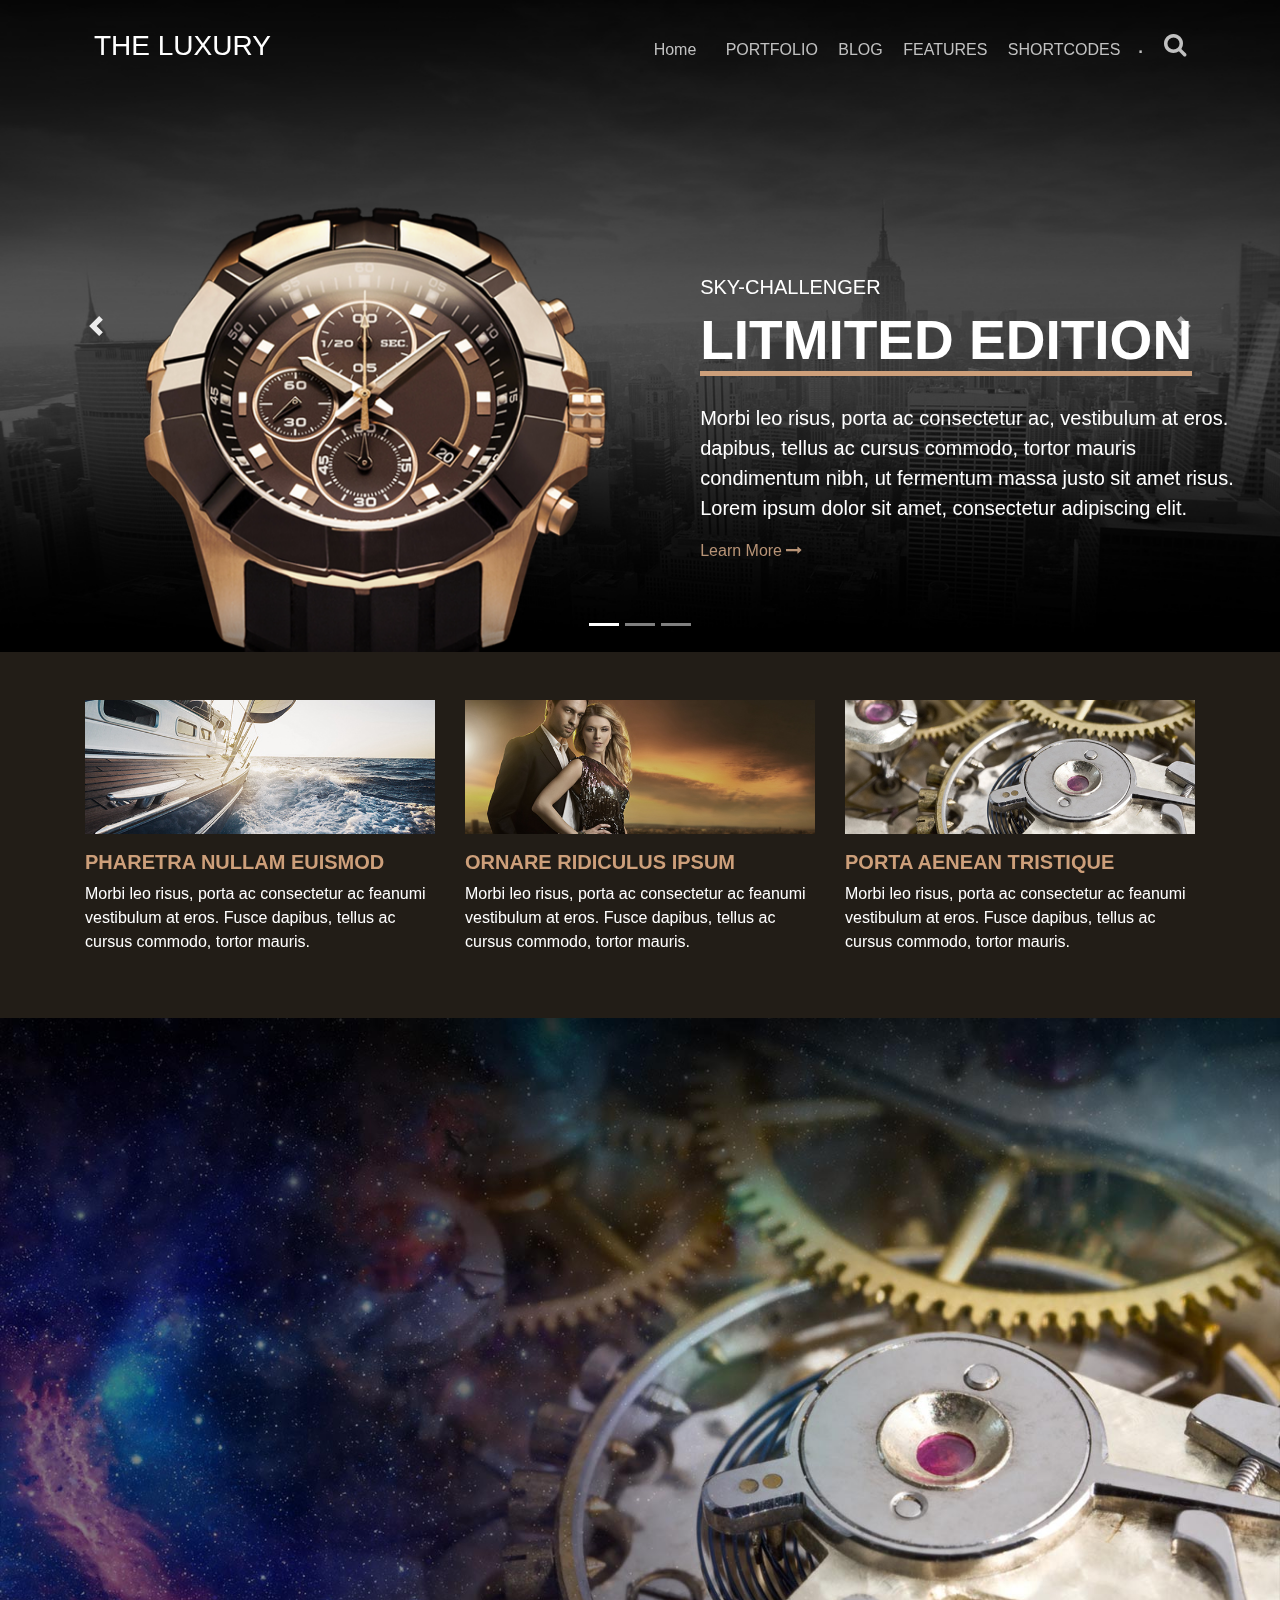
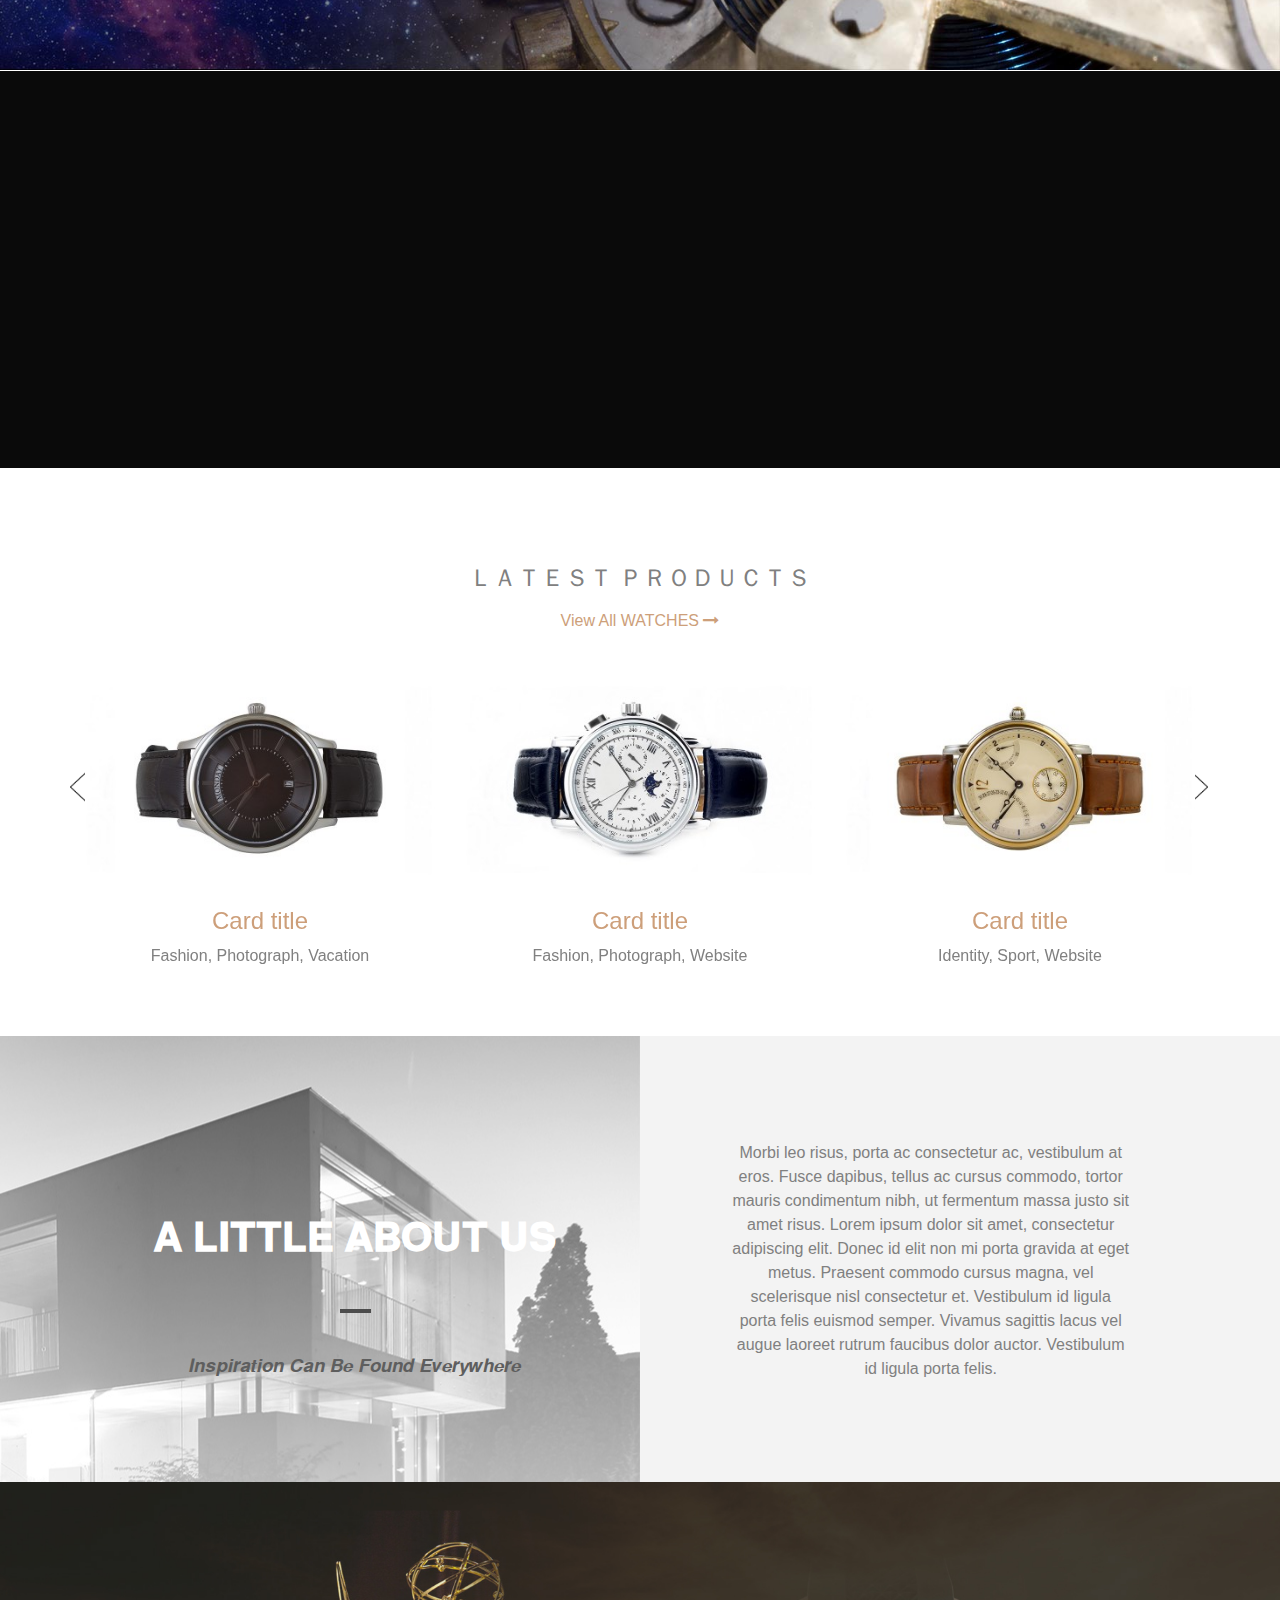
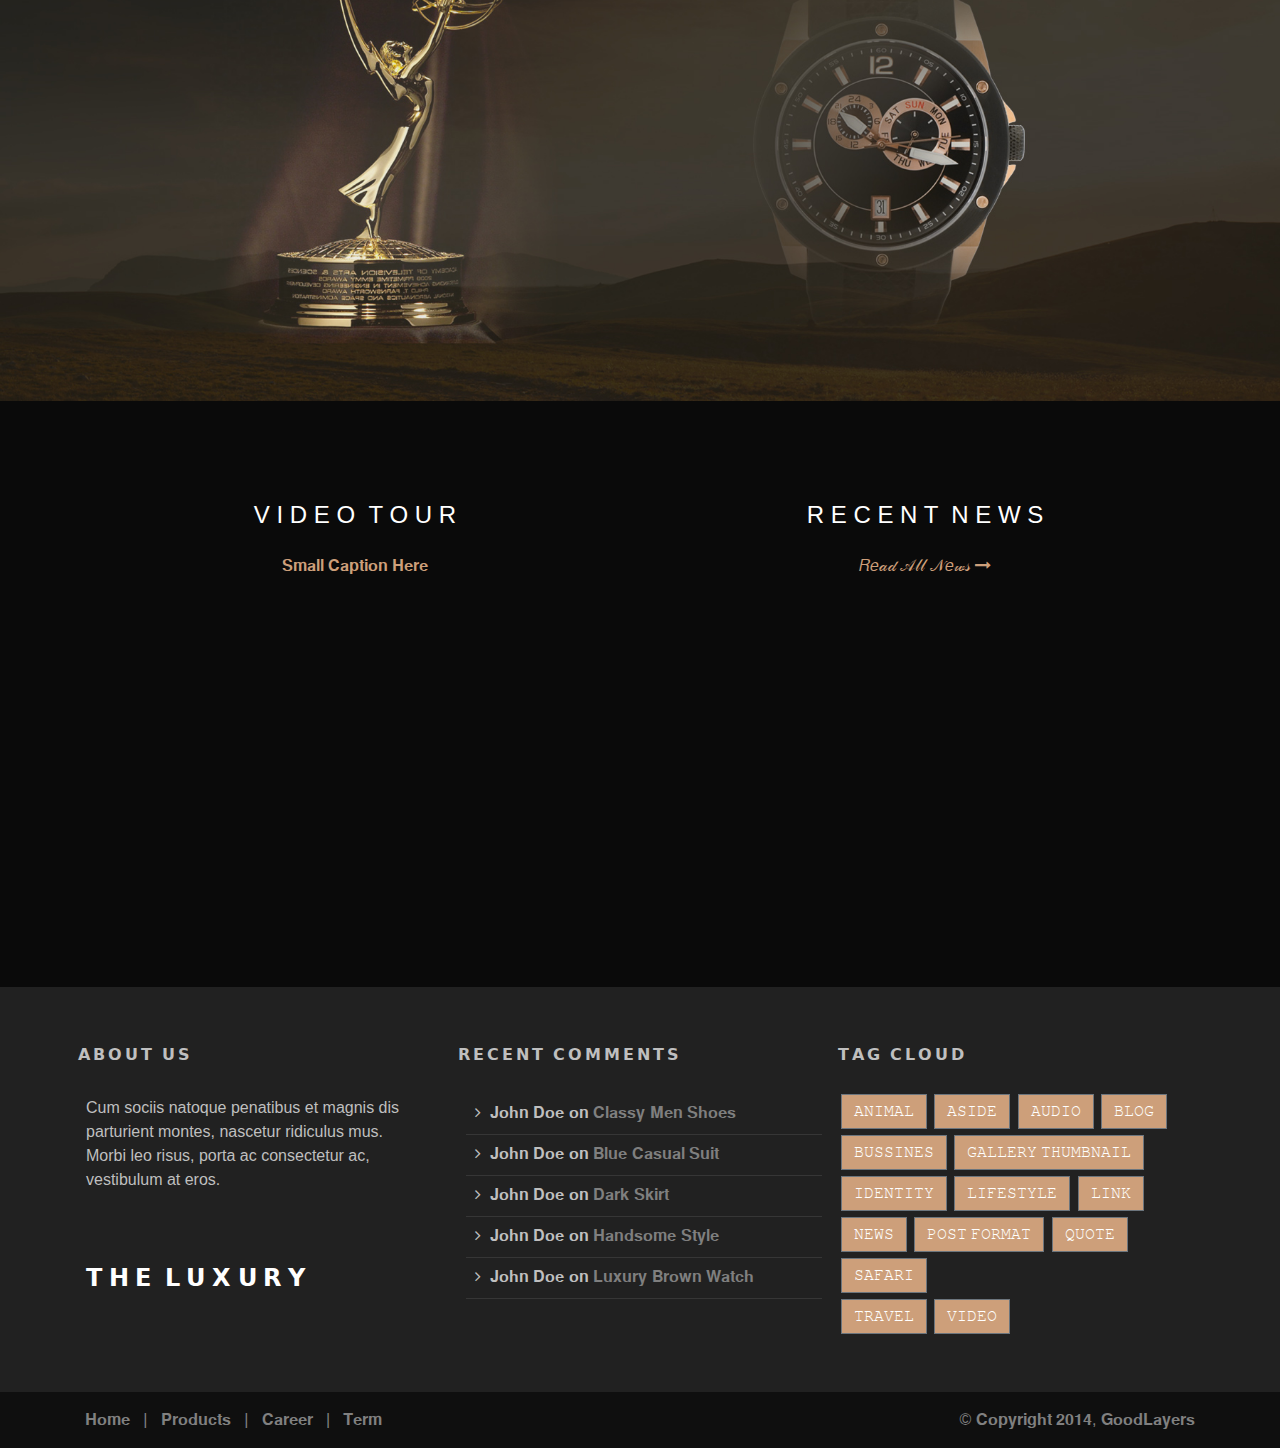
==== index.html @ 45bc6e41 "hello" ====
<!doctype html>
<html lang="en">

<head>
  <!-- Required meta tags -->
  <meta charset="utf-8">
  <meta name="viewport" content="width=device-width, initial-scale=1, shrink-to-fit=no">

  <!-- Bootstrap CSS -->
  <link rel="stylesheet" href="https://maxcdn.bootstrapcdn.com/bootstrap/4.0.0/css/bootstrap.min.css"
    integrity="sha384-Gn5384xqQ1aoWXA+058RXPxPg6fy4IWvTNh0E263XmFcJlSAwiGgFAW/dAiS6JXm" crossorigin="anonymous">
  <link rel="stylesheet" href="css/style.css">
  <title>Hello, world!</title>
  <link href="https://unpkg.com/aos@2.3.1/dist/aos.css" rel="stylesheet">

  <link rel="stylesheet" href="https://cdnjs.cloudflare.com/ajax/libs/font-awesome/4.7.0/css/font-awesome.min.css">
  <style>
    a:hover {
      text-decoration: none;
      color: #cd9f7a;
    }
  </style>
</head>

<body>
  <div class="bs-example container-fluid d-flex menu">
    <nav class="navbar navbar-expand-md navbar-light container fixed-top p-4">
      <a href="#" class="navbar-brand text-white">
        <h3>THE LUXURY</h3>
      </a>
      <button type="button" class="navbar-toggler" data-toggle="collapse" data-target="#navbarCollapse">
        <span class="navbar-toggler-icon"></span>
      </button>

      <div class="collapse navbar-collapse text-right" id="navbarCollapse">
        <div class="navbar-nav ml-auto">
          <a href="#" class="nav-item nav-link active">Home</a>&nbsp
          <a href="#" class="nav-item nav-link active">&nbsp
            PORTFOLIO</a>&nbsp
          <a href="#" class="nav-item nav-link active">BLOG</a>&nbsp
          <a href="#" class="nav-item nav-link active">FEATURES</a>&nbsp
          <a href="" class="nav-item nav-link active">
            SHORTCODES</a>&nbsp

        </div>&nbsp

        <div class="navbar-nav">
          <div class="dropdown serch">
            <h4 data-toggle="dropdown" style="color: #c1c1c1;">
              . &nbsp <i class="fa fa-search" aria-hidden="true"></i>

            </h4>
            <div class="dropdown-menu dropdown-menu-right mt-3" style="border: none;">
              <input type="text" class="dropdown-item" placeholder="TEXT KEYWORDS"
                style="background-color: black;color: white;">

            </div>


          </div>
    </nav>
  </div>

  <div id="demo" class="carousel slide" data-ride="carousel">

    <!-- Indicators -->
    <ul class="carousel-indicators">
      <li data-target="#demo" data-slide-to="0" class="active"></li>
      <li data-target="#demo" data-slide-to="1"></li>
      <li data-target="#demo" data-slide-to="2"></li>
    </ul>

    <!-- The slideshow -->
    <div class="carousel-inner">
      
      <div class="carousel-item active" style="height: 160%;">
        <img src="img/bg-1.jpg" alt="Chicago" width="1100" height="500">
        <div class="container sport">
          <div class="row">
            <div class="col-6">
              <img src="img/item-1-1.png" data-aos="zoom-in" alt="" style="width: 90%;height: 100%;">

            </div>
            <div class="col-6 text-white design">
              <h5 data-aos="fade-zoom-in"
              data-aos-easing="ease-in-back"
              data-aos-delay="500"
              data-aos-offset="0">SKY-CHALLENGER</h5>
              <h1 data-aos="fade-zoom-in"
              data-aos-easing="ease-in-back"
              data-aos-delay="1200"
              data-aos-offset="0" style="border-bottom: 5px solid#cd9f7a;display: inline;">LITMITED EDITION</h1>
              <p data-aos="fade-zoom-in"
              data-aos-easing="ease-in-back"
              data-aos-delay="2100"
              data-aos-offset="0" class=" text-white"><br>
                Morbi leo risus, porta ac consectetur ac, vestibulum at eros. dapibus, tellus ac cursus commodo, tortor
                mauris condimentum nibh, ut fermentum massa justo sit amet risus. Lorem ipsum dolor sit amet,
                consectetur
                adipiscing elit.</p>
              <a data-aos="fade-zoom-in"
              data-aos-easing="ease-in-back"
              data-aos-delay="3000"
              data-aos-offset="0" href="">Learn More <i class="fa fa-long-arrow-right" aria-hidden="true"></i></a>


            </div>

          </div>

        </div>
      </div><div class="carousel-item">
        <img src="img/bg-2.jpg" alt="Los Angeles" width="1100" height="800">
        <div class="container-fluid sport">
          <div class="row" style="display: flex;">
            <div class="col-6 text-right design">
              <h1 class="text-white " style="border-bottom: 5px solid #cd9f7a;display: inline;" ata-aos="fade-left"
              data-aos-anchor="#example-anchor"
              data-aos-offset="500"
              data-aos-duration="500">SPORT SERIES</h1>
              <p class=" text-white" ata-aos="fade-left"
              data-aos-anchor="#example-anchor"
              data-aos-offset="500"
              data-aos-duration="500"><br>
                Morbi leo risus, porta ac consectetur ac, vestibulum at eros. dapibus, tellus ac cursus commodo, tortor
                mauris condimentum nibh, ut fermentum massa justo sit amet risus. Lorem ipsum dolor sit amet,
                consectetur
                adipiscing elit.</p>
              <a href="" ata-aos="fade-left"
              data-aos-anchor="#example-anchor"
              data-aos-offset="500"
              data-aos-duration="500">Learn More <i class="fa fa-long-arrow-right" aria-hidden="true"></i></a>


            </div>
            <div class="col-6 text-center">
              <img src="img/item-2-2.png" data-aos="fade-left"
              data-aos-offset="300"
               alt="" style="width: 50%;height: 100%;">
            </div>

          </div>
        </div>
      </div>
      <div class="carousel-item">
        <img src="img/bg-3.jpg" alt="New York" width="1100" height="500">
        <div class="sport text-center design" style="width: 50%;">
          <h5 class="text-white" style="border-bottom: 3px solid;display: inline;">OUR SIGNATURE</h5>
          <h1 class="text-white">LX MOVEMENT</h1>
          <p class=" text-white pl-5 pr-5"data-aos="zoom-in" data-aos-delay="6000" style="font-size: 1.7vw;">
            Morbi leo risus, porta ac consectetur ac, vestibulum at eros. dapibus, tellus ac cursus commodo, tortor
            mauris condimentum nibh, ut fermentum massa justo sit amet risus. Lorem ipsum dolor sit amet, consectetur
            adipiscing elit.</p>
          <a href="">Learn More <i class="fa fa-long-arrow-right" aria-hidden="true"></i>
          </a>

        </div>
      </div>
    </div>
    <!-- Left and right controls -->
    <a class="carousel-control-prev" href="#demo" data-slide="prev">
      <span class="carousel-control-prev-icon"></span>
    </a>
    <a class="carousel-control-next" href="#demo" data-slide="next">
      <span class="carousel-control-next-icon"></span>
    </a>
  </div>



  <div class="p-5 bg">
    <div class="container news text-white"data-aos="fade-up"
    data-aos-duration="1000">
      <div class="row">
        <div class="col-lg-4">
          <img src="img/column-service1.jpg" alt="">
          <div class="pt-3">
            <h5>PHARETRA NULLAM EUISMOD</h5>
            <p>Morbi leo risus, porta ac consectetur ac feanumi vestibulum at eros. Fusce dapibus, tellus ac cursus
              commodo, tortor mauris.

            </p>

          </div>


        </div>
        <div class="col-lg-4">
          <img src="img/column-service2.jpg" alt="">
          <div class="pt-3">
            <h5>ORNARE RIDICULUS IPSUM
            </h5>
            <p>Morbi leo risus, porta ac consectetur ac feanumi vestibulum at eros. Fusce dapibus, tellus ac cursus
              commodo, tortor mauris.

            </p>

          </div>


        </div>
        <div class="col-lg-4">
          <img src="img/column-service3.jpg" alt="">
          <div class="pt-3">
            <h5>PORTA AENEAN TRISTIQUE
            </h5>
            <p>Morbi leo risus, porta ac consectetur ac feanumi vestibulum at eros. Fusce dapibus, tellus ac cursus
              commodo, tortor mauris.

            </p>

          </div>

        </div>

      </div>

    </div>

  </div>

  <video width="100%" playsinline autoplay muted loop poster="img/bg-3.jpg" height="100%" style="margin-bottom: -6px;">
    <source src="img/time.webm">
  </video>

  <div class="row-4">
    <div class="container"data-aos="fade-up"
    data-aos-anchor-placement="top-bottom" data-aos-delay="500" data-aos-duration="800">
      <div class="row">
        <div class="col-md-6 text-right">
          <h5 class="brown">All Our Watches
          </h5>
          <h4 class="text-white">WE USE THE LATEST TECHNOLOGY
          </h4>
          <p class="text-white">Morbi leo risus, porta ac consectetur ac, vestibulum at eros. Fusce dapibus tellus ac
            cursus commodo, tortor mauris condimentum nibh, ut fermentum massa justo sit amet risus. Lorem ipsum dolor
            sit amet, consectetur. Praesent commodo cursus magna, vel scelerisque nisl consectetur.

          </p>
          <a href="" class="brown">Discover More <i class="fa fa-long-arrow-right" aria-hidden="true"></i>
          </a>

        </div>
        <div class="col-6">
          <img src="img/featured-image.jpg" alt="" width="100%">

        </div>

      </div>

    </div>

  </div>
  <div class="p-5 text-center">
    <h4 class="text-center mb-3 txgray pt-5">ＬＡＴＥＳＴ ＰＲＯＤＵＣＴＳ</h4>
    <a href="" class="brown">View All WATCHES <i class="fa fa-long-arrow-right" aria-hidden="true"></i></a>

  </div>



  <div class="container my-4">


    <!--Carousel Wrapper-->
    <div id="multi-item-example" class="carousel slide carousel-multi-item" data-ride="carousel"
      style="margin-top: -80px;">

      <!--Controls-->
      <div class="controls-top">
        <a class="btn-floating" href="#multi-item-example" data-slide="prev"
          style="position: relative;top:140px;right:15px;"><img src="img/arrow.png" alt="" width="24px"
            height="44px"></a>
        <a class="text-right" href="#multi-item-example" data-slide="next"
          style="position: absolute;left:99% ;top: 140px;overflow: hidden;"><img
            src="img/toppng.com-arrow-right-thin-slider-arrows-png-transparent-504x980 - Copy.png" alt="" height="44px"
            width="24px"></a>
      </div>
      <!--/.Controls-->

      <!--Indicators-->
      <ol class="carousel-indicators">
        <li data-target="#multi-item-example" data-slide-to="0" class="active"></li>
        <li data-target="#multi-item-example" data-slide-to="1"></li>
        <li data-target="#multi-item-example" data-slide-to="2"></li>
      </ol>
      <!--/.Indicators-->

      <!--Slides-->
      <div class="carousel-inner" role="listbox">

        <!--First slide-->
        <div class="carousel-item active text-center">

          <div class="row">
            <div class="col-md-4 productslider">
              <div class=" mb-2">
                <img class="card-img-top" src="img/products/photodune-1049567-mans-watch-m-400x250.jpg"
                  alt="Card image cap">
                <div class="card-body">
                  <h4 class="brown">Card title</h4>
                  <p class="txgray">Fashion, Photograph, Vacation</p>

                </div>
              </div>
            </div>

            <div class="col-md-4 clearfix d-none d-md-block productslider">
              <div class=" mb-2">
                <img class="card-img-top"
                  src="img/products/photodune-8335947-chronograph-watch-on-isolated-white-background-m-400x250.jpg"
                  alt="Card image cap">
                <div class="card-body">
                  <h4 class="brown brown">Card title</h4>
                  <p class="txgray">Fashion, Photograph, Website</p>

                </div>
              </div>
            </div>

            <div class="col-md-4 clearfix d-none d-md-block productslider">
              <div class=" mb-2">
                <img class="card-img-top" src="img/products/photodune-1059393-mans-watch-m-400x250.jpg"
                  alt="Card image cap">
                <div class="card-body">
                  <h4 class="brown brown">Card title</h4>
                  <p class="txgray">Identity, Sport, Website</p>

                </div>
              </div>
            </div>
          </div>

        </div>
        <!--/.First slide-->

        <!--Second slide-->
        <div class="carousel-item text-center">

          <div class="row">
            <div class="col-md-4 productslider">
              <div class=" mb-2">
                <img class="card-img-top" src="img/products/photodune-1659452-four-watches-m-1-400x250.jpg"
                  alt="Card image cap">
                <div class="card-body">
                  <h4 class="brown">Card title</h4>
                  <p class="txgray">Leather, Sport, Website</p>

                </div>
              </div>
            </div>

            <div class="col-md-4 clearfix d-none d-md-block productslider">
              <div class=" mb-2">
                <img class="card-img-top" src="img/products/photodune-1659452-four-watches-m-2-400x250.jpg"
                  alt="Card image cap">
                <div class="card-body">
                  <h4 class="brown">Card title</h4>
                  <p class="txgray">Identity, Leather</p>

                </div>
              </div>
            </div>

            <div class="col-md-4 clearfix d-none d-md-block productslider">
              <div class=" mb-2">
                <img class="card-img-top" src="img/products/photodune-1659452-four-watches-m-3.jpg"
                  alt="Card image cap">
                <div class="card-body">
                  <h4 class="brown">Card title</h4>
                  <p class="txgray">Branding, Classic, Identity</p>

                </div>
              </div>
            </div>
          </div>

        </div>
        <!--/.Second slide-->

        <!--Third slide-->
        <div class="carousel-item text-center">

          <div class="row">
            <div class="col-md-4 productslider">
              <div class=" mb-2">
                <img class="card-img-top" src="img/products/photodune-1659452-four-watches-m-4.jpg"
                  alt="Card image cap">
                <div class="card-body">
                  <h4 class="brown">Card title</h4>
                  <p class="txgray">Identity, Leather, Website</p>

                </div>
              </div>
            </div>

            <div class="col-md-4 clearfix d-none d-md-block productslider">
              <div class=" mb-2">
                <img class="card-img-top pb-3" src="img/products/images (2).jpg" alt="Card image cap">
                <div class="card-body">
                  <h4 class="brown">Card title</h4>
                  <p class="txgray">Branding, Royal, Identity</p>

                </div>
              </div>
            </div>

            <div class="col-md-4 clearfix d-none d-md-block productslider">
              <div class="mb-2">
                <img class="card-img-top img-center" src="img/products/Webp.net-resizeimage.jpg" alt="Card image cap">
                <div class="card-body">
                  <h4 class="brown">Card title</h4>
                  <p class="txgray">Antique, Vintage, Platinum </p>

                </div>
              </div>
            </div>
          </div>

        </div>
        <!--/.Third slide-->

      </div>
      <!--/.Slides-->

    </div>
    <!--/.Carousel Wrapper-->


  </div>


  <!-- Optional JavaScript -->
  <div style="background-image: url(img/about-bg.jpg);background-position: center -102.713px;">
    <div class="container">
      <div class="row">
        <div class="col-md-6">
          <div class="text-center about"><br>
            <br><br>
            <h1 class="text-white">𝐀 𝐋𝐈𝐓𝐓𝐋𝐄 𝐀𝐁𝐎𝐔𝐓 𝐔𝐒



            </h1><br>
            <hr class="text-center"><br>
            <h5 style="color: #5e5e5e;">𝙄𝙣𝙨𝙥𝙞𝙧𝙖𝙩𝙞𝙤𝙣 𝘾𝙖𝙣 𝘽𝙚 𝙁𝙤𝙪𝙣𝙙 𝙀𝙫𝙚𝙧𝙮𝙬𝙝𝙚𝙧𝙚

            </h5>
          </div>

        </div>
        <div class="col-md-6 text-center txgray about abouts">
          <p>Morbi leo risus, porta ac consectetur ac, vestibulum at eros. Fusce dapibus, tellus ac cursus commodo,
            tortor mauris condimentum nibh, ut fermentum massa justo sit amet risus. Lorem ipsum dolor sit amet,
            consectetur adipiscing elit. Donec id elit non mi porta gravida at eget metus. Praesent commodo cursus
            magna, vel scelerisque nisl consectetur et. Vestibulum id ligula porta felis euismod semper. Vivamus
            sagittis lacus vel augue laoreet rutrum faucibus dolor auctor. Vestibulum id ligula porta felis.

          </p>
        </div>

      </div>

    </div>
  </div>
  <div class="text-center award"
    style="background-image: url(img/award-bg.jpg);background-size: cover;background-repeat: no-repeat;background-position: center 0;padding-top: 200px;padding-bottom: 150px;">
    <h2 data-aos="fade-up"
    data-aos-duration="3000"> AWARD WINNING
    </h2>
    <p data-aos="fade-up"
    data-aos-duration="3000">Geneva, 2014

    </p>
    <a data-aos="fade-up"
    data-aos-duration="3000" class="text-white" href="">Read More <i class="fa fa-long-arrow-right" aria-hidden="true"></i></a>
  </div>

  <!-- jQuery first, then Popper.js, then Bootstrap JS -->
  <div class="row-4">
    <div class="container">
      <div class="row">
        <div class="col-lg-6 text-center pb-2">
          <h4 class="text-white ">V I D E O &nbspT O U R
          </h4>
          <p class="brown p-3">𝐒𝐦𝐚𝐥𝐥 𝐂𝐚𝐩𝐭𝐢𝐨𝐧 𝐇𝐞𝐫𝐞

          </p>
          <iframe src="https://player.vimeo.com/video/39727354" width="100%" height="360" frameborder="0"
            allowfullscreen style="margin-top: -28px;"></iframe>
        </div>
        <div class="col-lg-6">
          <h4 class="text-center text-white">R E C E N T &nbspN E W S</h4>
          <p class="p-3 text-center"><a class="brown" href="">𝑅𝑒𝒶𝒹 𝒜𝓁𝓁 𝒩𝑒𝓌𝓈
              <i class="fa fa-long-arrow-right" aria-hidden="true"></i></a></p>

          <div class="container-fluid">
            <div class="row m-3">
              <div class="col-3 mb-3"data-aos="fade-up"
              data-aos-duration="3000">
                <img src="img/photodune-2650397-sailing-m-150x150.jpg" alt="" width="100%">

              </div>
              <div class="col-md-9"data-aos="fade-up"
              data-aos-duration="3000">
                <h5><a href="" class="text-white">𝗦𝗘𝗠 𝗣𝗢𝗥𝗧𝗔 𝗠𝗢𝗟𝗟𝗜𝗦 𝗣𝗔𝗥𝗧𝗨𝗥𝗜𝗘𝗡𝗧
                  </a></h5>
                <p class="brown"><i class="fa fa-clock-o" aria-hidden="true"></i>
                  𝟐𝟏 𝐌𝐚𝐫 𝟐𝟎𝟏𝟒
                </p>
              </div><br>
              <div class="col-3 mb-3"data-aos="fade-up"
              data-aos-duration="3000" data-aos-delay="400">
                <img src="img/photodune-1892957-gear-m-150x150.jpg" alt="" width="100%">

              </div>
              <div class="col-md-9"data-aos="fade-up"
              data-aos-duration="3000" data-aos-delay="400">
                <h5><a href="" class="text-white">𝗡𝗨𝗟𝗟𝗔𝗠 𝗟𝗢𝗥𝗘𝗠 𝗠𝗔𝗧𝗧𝗜𝗦 𝗣𝗨𝗥𝗨𝗦
                  </a></h5>
                <p class="brown"><i class="fa fa-clock-o" aria-hidden="true"></i>
                  𝟐𝟏 𝐌𝐚𝐫 𝟐𝟎𝟏𝟒
                </p>
              </div><br><br>
              <div class="col-3"data-aos="fade-up"
              data-aos-duration="3000" data-aos-delay="600">
                <img src="img/Fotolia_42598149_Subscription_Monthly_XXL-150x150.jpg" alt="" width="100%">

              </div>
              <div class="col-md-9"data-aos="fade-up"
              data-aos-duration="3000" data-aos-delay="600">
                <h5><a href="" class="text-white">𝗡𝗜𝗕𝗛 𝗦𝗘𝗠 𝗦𝗜𝗧 𝗨𝗟𝗟𝗔𝗠𝗖𝗢𝗥𝗣𝗘𝗥
                  </a></h5>
                <p class="brown"><i class="fa fa-clock-o" aria-hidden="true"></i>
                  𝟐𝟏 𝐌𝐚𝐫 𝟐𝟎𝟏𝟒
                </p>
              </div>
            </div>

          </div>
        </div>
      </div>
    </div>
  </div>

  <div class="footer">
    <div class="container ">
      <div class="row">
        <div class="col-md-4 p-2">
          <h6 class="pb-3">𝗔𝗕𝗢𝗨𝗧 𝗨𝗦
          </h6>
          <p class="p-2 pr-4">Cum sociis natoque penatibus et magnis dis parturient montes, nascetur ridiculus mus.
            Morbi leo risus,
            porta ac consectetur ac, vestibulum at eros.
          </p>
          <h4 class="p-2 text-white pt-5">𝗧 𝗛 𝗘 &nbsp𝗟 𝗨 𝗫 𝗨 𝗥 𝗬
          </h4>

        </div>
        <div class="col-md-4 p-2">
          <h6 class="pb-3">𝗥𝗘𝗖𝗘𝗡𝗧 𝗖𝗢𝗠𝗠𝗘𝗡𝗧𝗦
          </h6>
          <div class="pl-2 pt-3">
            <span>&nbsp&nbsp<i class="fa fa-angle-right" aria-hidden="true"></i> &nbsp𝐉𝐨𝐡𝐧 𝐃𝐨𝐞 𝐨𝐧
              <a href="">𝐂𝐥𝐚𝐬𝐬𝐲 𝐌𝐞𝐧 𝐒𝐡𝐨𝐞𝐬 </a>
            </span>
            <span>&nbsp&nbsp<i class="fa fa-angle-right" aria-hidden="true"></i> &nbsp𝐉𝐨𝐡𝐧 𝐃𝐨𝐞 𝐨𝐧
              <a href="">𝐁𝐥𝐮𝐞 𝐂𝐚𝐬𝐮𝐚𝐥 𝐒𝐮𝐢𝐭</a>
            </span>
            <span>&nbsp&nbsp<i class="fa fa-angle-right" aria-hidden="true"></i> &nbsp𝐉𝐨𝐡𝐧 𝐃𝐨𝐞 𝐨𝐧
              <a href="">𝐃𝐚𝐫𝐤 𝐒𝐤𝐢𝐫𝐭 </a>
            </span>
            <span>&nbsp&nbsp<i class="fa fa-angle-right" aria-hidden="true"></i> &nbsp𝐉𝐨𝐡𝐧 𝐃𝐨𝐞 𝐨𝐧
              <a href="">𝐇𝐚𝐧𝐝𝐬𝐨𝐦𝐞 𝐒𝐭𝐲𝐥𝐞</a>
            </span>
            <span>&nbsp&nbsp<i class="fa fa-angle-right" aria-hidden="true"></i> &nbsp𝐉𝐨𝐡𝐧 𝐃𝐨𝐞 𝐨𝐧
              <a href="">𝐋𝐮𝐱𝐮𝐫𝐲 𝐁𝐫𝐨𝐰𝐧 𝐖𝐚𝐭𝐜𝐡</a>
            </span>
          </div>


        </div>
        <div class="col-md-4 p-2">
          <h6 class="pb-3">𝗧𝗔𝗚 𝗖𝗟𝗢𝗨𝗗</h6>
          <button type="button" class="btn btn-secondary">𝙰𝙽𝙸𝙼𝙰𝙻
          </button>
          <button type="button" class="btn btn-secondary">𝙰𝚂𝙸𝙳𝙴</button>
          <button type="button" class="btn btn-secondary">𝙰𝚄𝙳𝙸𝙾</button>
          <button type="button" class="btn btn-secondary">𝙱𝙻𝙾𝙶</button>
          <button type="button" class="btn btn-secondary">𝙱𝚄𝚂𝚂𝙸𝙽𝙴𝚂</button>
          <button type="button" class="btn btn-secondary">𝙶𝙰𝙻𝙻𝙴𝚁𝚈 𝚃𝙷𝚄𝙼𝙱𝙽𝙰𝙸𝙻
          </button>
          <br>
          <button type="button" class="btn btn-secondary">𝙸𝙳𝙴𝙽𝚃𝙸𝚃𝚈
          </button>
          <button type="button" class="btn btn-secondary">𝙻𝙸𝙵𝙴𝚂𝚃𝚈𝙻𝙴</button>
          <button type="button" class="btn btn-secondary">𝙻𝙸𝙽𝙺</button>
          <button type="button" class="btn btn-secondary">𝙽𝙴𝚆𝚂</button>
          <button type="button" class="btn btn-secondary">𝙿𝙾𝚂𝚃 𝙵𝙾𝚁𝙼𝙰𝚃</button>
          <button type="button" class="btn btn-secondary">𝚀𝚄𝙾𝚃𝙴</button>
          <button type="button" class="btn btn-secondary">𝚂𝙰𝙵𝙰𝚁𝙸</button><br>
          <button type="button" class="btn btn-secondary">𝚃𝚁𝙰𝚅𝙴𝙻</button>
          <button type="button" class="btn btn-secondary">𝚅𝙸𝙳𝙴𝙾</button>


        </div>
      </div>
    </div>
  </div>
  

  <div class="footerend">
    <div class="container pt-3 pb-3">
      <div class="row">
        <div class="col-6 txgray">
          𝐇𝐨𝐦𝐞 &nbsp | &nbsp 𝐏𝐫𝐨𝐝𝐮𝐜𝐭𝐬 &nbsp  | &nbsp 𝐂𝐚𝐫𝐞𝐞𝐫  &nbsp | &nbsp 𝐓𝐞𝐫𝐦</a>
        </div>
        <div class="col-6 text-right txgray">
          © 𝐂𝐨𝐩𝐲𝐫𝐢𝐠𝐡𝐭 𝟐𝟎𝟏𝟒, 𝐆𝐨𝐨𝐝𝐋𝐚𝐲𝐞𝐫𝐬

        </div>
      </div>
    </div>
  </div>




  <script src="https://code.jquery.com/jquery-3.2.1.slim.min.js"
    integrity="sha384-KJ3o2DKtIkvYIK3UENzmM7KCkRr/rE9/Qpg6aAZGJwFDMVNA/GpGFF93hXpG5KkN"
    crossorigin="anonymous"></script>
  <script src="https://cdnjs.cloudflare.com/ajax/libs/popper.js/1.12.9/umd/popper.min.js"
    integrity="sha384-ApNbgh9B+Y1QKtv3Rn7W3mgPxhU9K/ScQsAP7hUibX39j7fakFPskvXusvfa0b4Q"
    crossorigin="anonymous"></script>
  <script src="https://maxcdn.bootstrapcdn.com/bootstrap/4.0.0/js/bootstrap.min.js"
    integrity="sha384-JZR6Spejh4U02d8jOt6vLEHfe/JQGiRRSQQxSfFWpi1MquVdAyjUar5+76PVCmYl"
    crossorigin="anonymous"></script>
    <script src="https://unpkg.com/aos@2.3.1/dist/aos.js"></script>
    <script>
      AOS.init();
    </script>

</body>

</html>
---- css/style.css ----
#navbarCollapse a,input {color: #c1c1c1;}
.serch input{outline:none;padding-left: 8px;padding:10px;width: 220px;}
.dropdown-menu{background-color: transparent;}

.collapse a:hover{border-bottom: 2px solid #b79376;}

.carousel-inner img {
    width: 100%;
    height: 100%;
  }

  .sport{position: absolute;top: 30%;left:9%; width: auto;}

  .sport h1{font-size: 55px;font-weight: bolder;}

  .sport p{font-size: 20px;}
  .design{margin-top: 7%;}
  .design a{color: #b79376;}
  

 @media (max-width:900px){
  .sport p{font-size: 16px;}
  .sport h1{font-size:40px;font-weight: bolder;}

 }
 @media (max-width:800px)
 {
    .sport p{font-size: 15px;}
    .sport h1{font-size:40px;font-weight: bolder;}
 }

 @media (max-width:769px)
 {
    .sport p{font-size: 12px;}
    .sport h1{font-size:25px;font-weight: bolder;}
 }
 @media (max-width:550px)
 {
    .sport p{font-size: 9px;}
    .sport h1{font-size:18px;font-weight: bolder;}
 }
 
 

 @media (max-width:425px)
 {
    .sport p{font-size: 6px;}
    .sport h1{font-size:12px;font-weight: bolder;}
    h5{margin-bottom: 0;font-size: 6px;}
 }
.menu{background-color: black;position: static;}
 
 .news img{width: 100%;}
 .news h5{color: #cd9f7a;font-weight: bold;}
 

 .bg{background-color: #221d17;}

 .row-4{background: #0a0a0a;padding-top: 100px;
   padding-bottom: 30px;}

   .brown{color: #cd9f7a;}

   .txgray{color:gray;}

   .productslider:hover{ border-bottom: 1px solid #cd9f7a ;}
   
   .about {padding-top: 105px;}
   .abouts{padding-bottom: 85px;padding-left: 8%;padding-right: 7%;}
   .about h1{font-weight: bolder;}
.about hr{width: 27px;border: 2px solid #4c4c4c;}

.award h2{ font-size: 36px;letter-spacing: 6px;color: #ecd5c1;font-weight: 700;margin-bottom: 18px;}
.award p{font-size: 22px;letter-spacing: 3px;color: #cba98c;}
.award a{font-weight: 700;margin-top: 35px;letter-spacing: 1px;display: inline-block;}


.footer{background-color: #212121;color: #bfbfbf;padding: 50px 0px;}
.footer a{color: #7f7f7f;}

.footer a:hover{color:#bfbfbf;}
.footer span{border-bottom:1px solid;
   border-color: #363636;
   display: block;
   margin-bottom: 10px;
   line-height: 15px;
   padding-bottom: 14px;
   }

   .footer h6{letter-spacing: 3px;}
   .footer button{margin-top: 6px;border-radius: 0px;background-color: #cd9f7a;font-size: 14px;margin-left: 3px;font-weight: 550;}

   .footerend{background-color: #0f0f0f;}
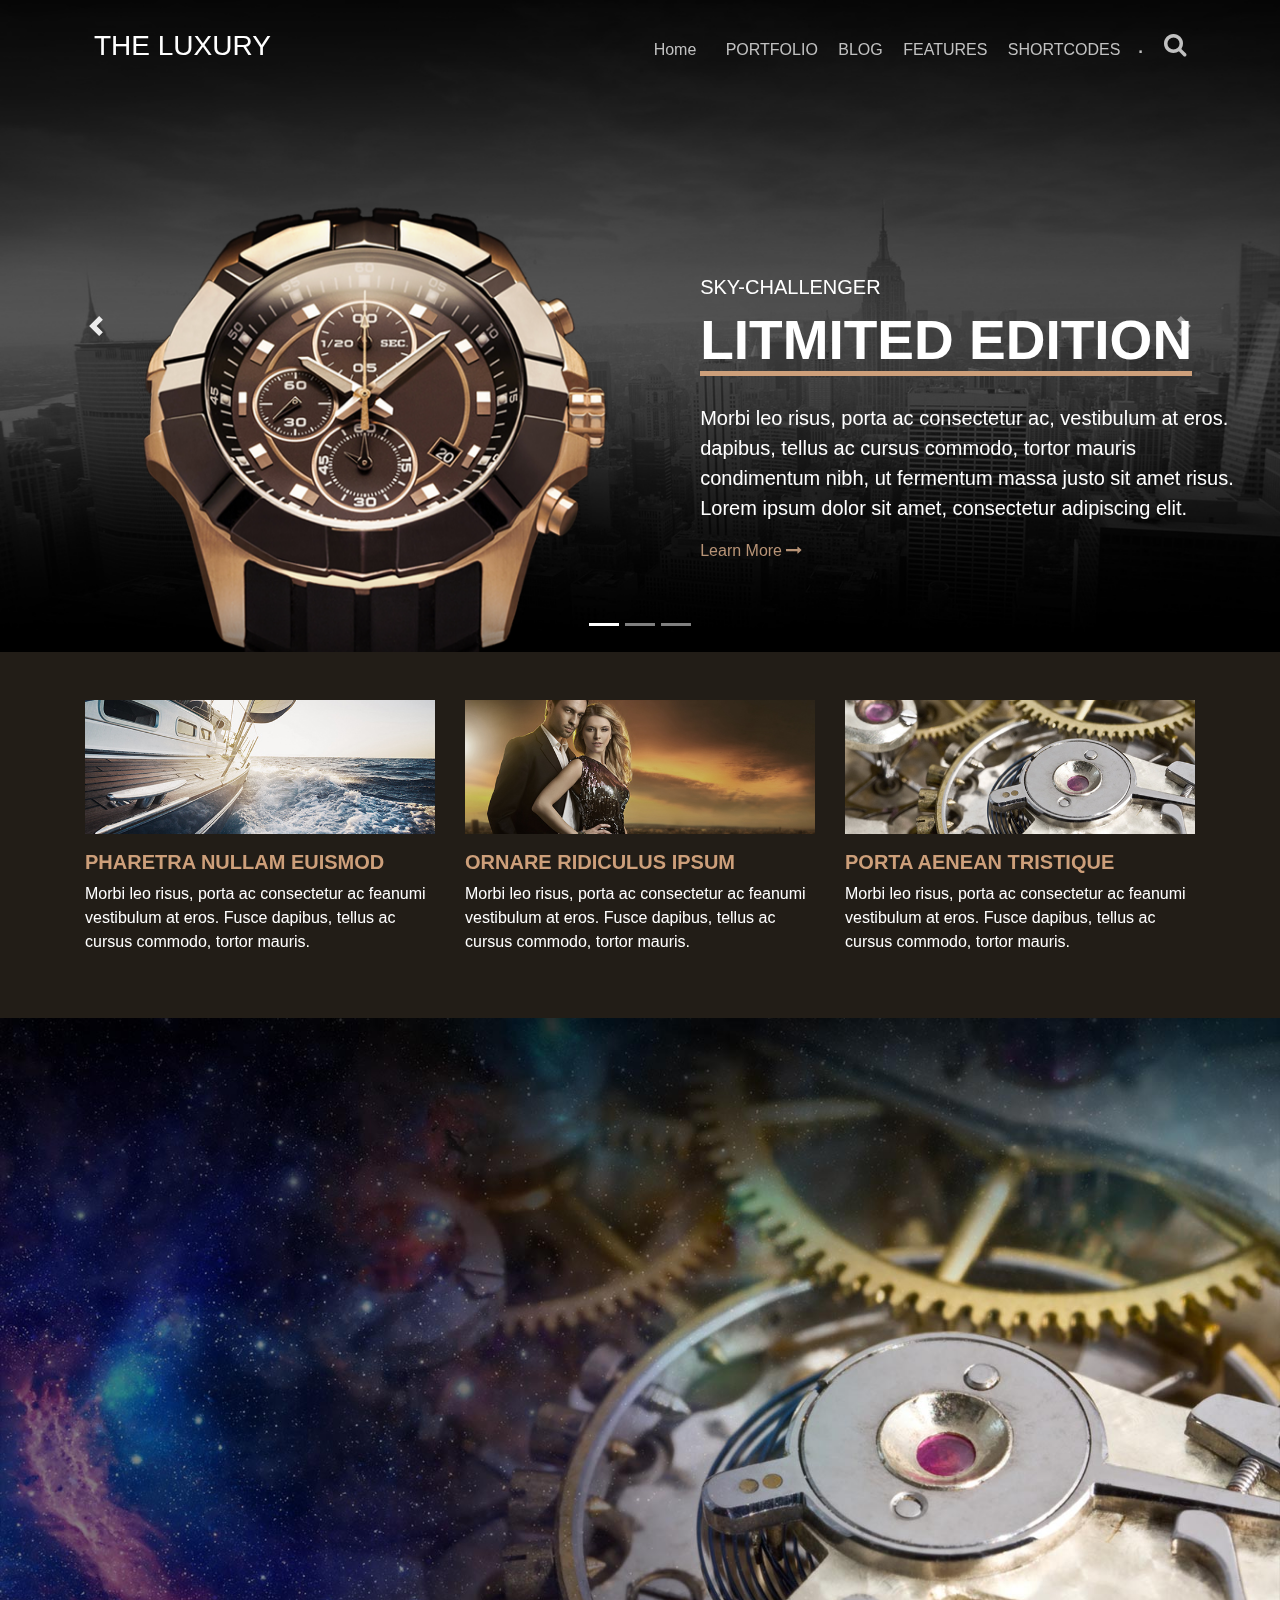
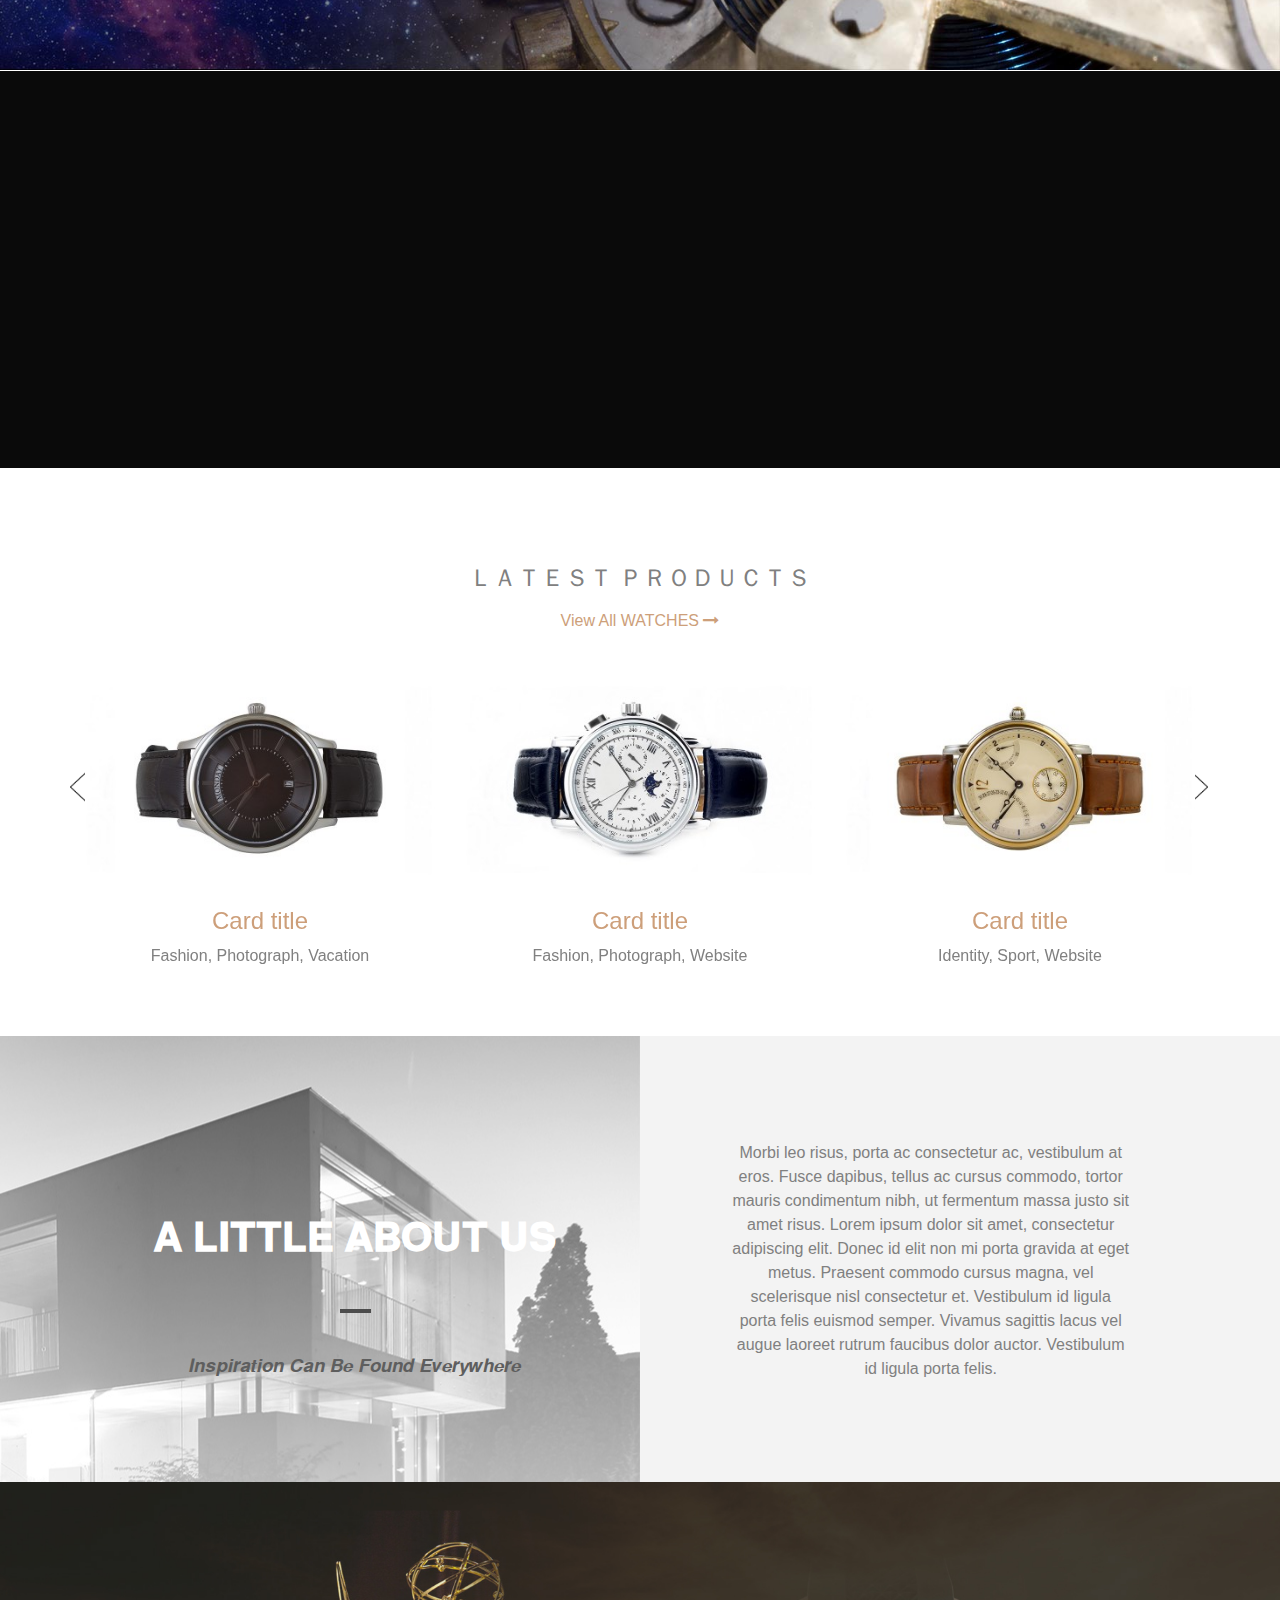
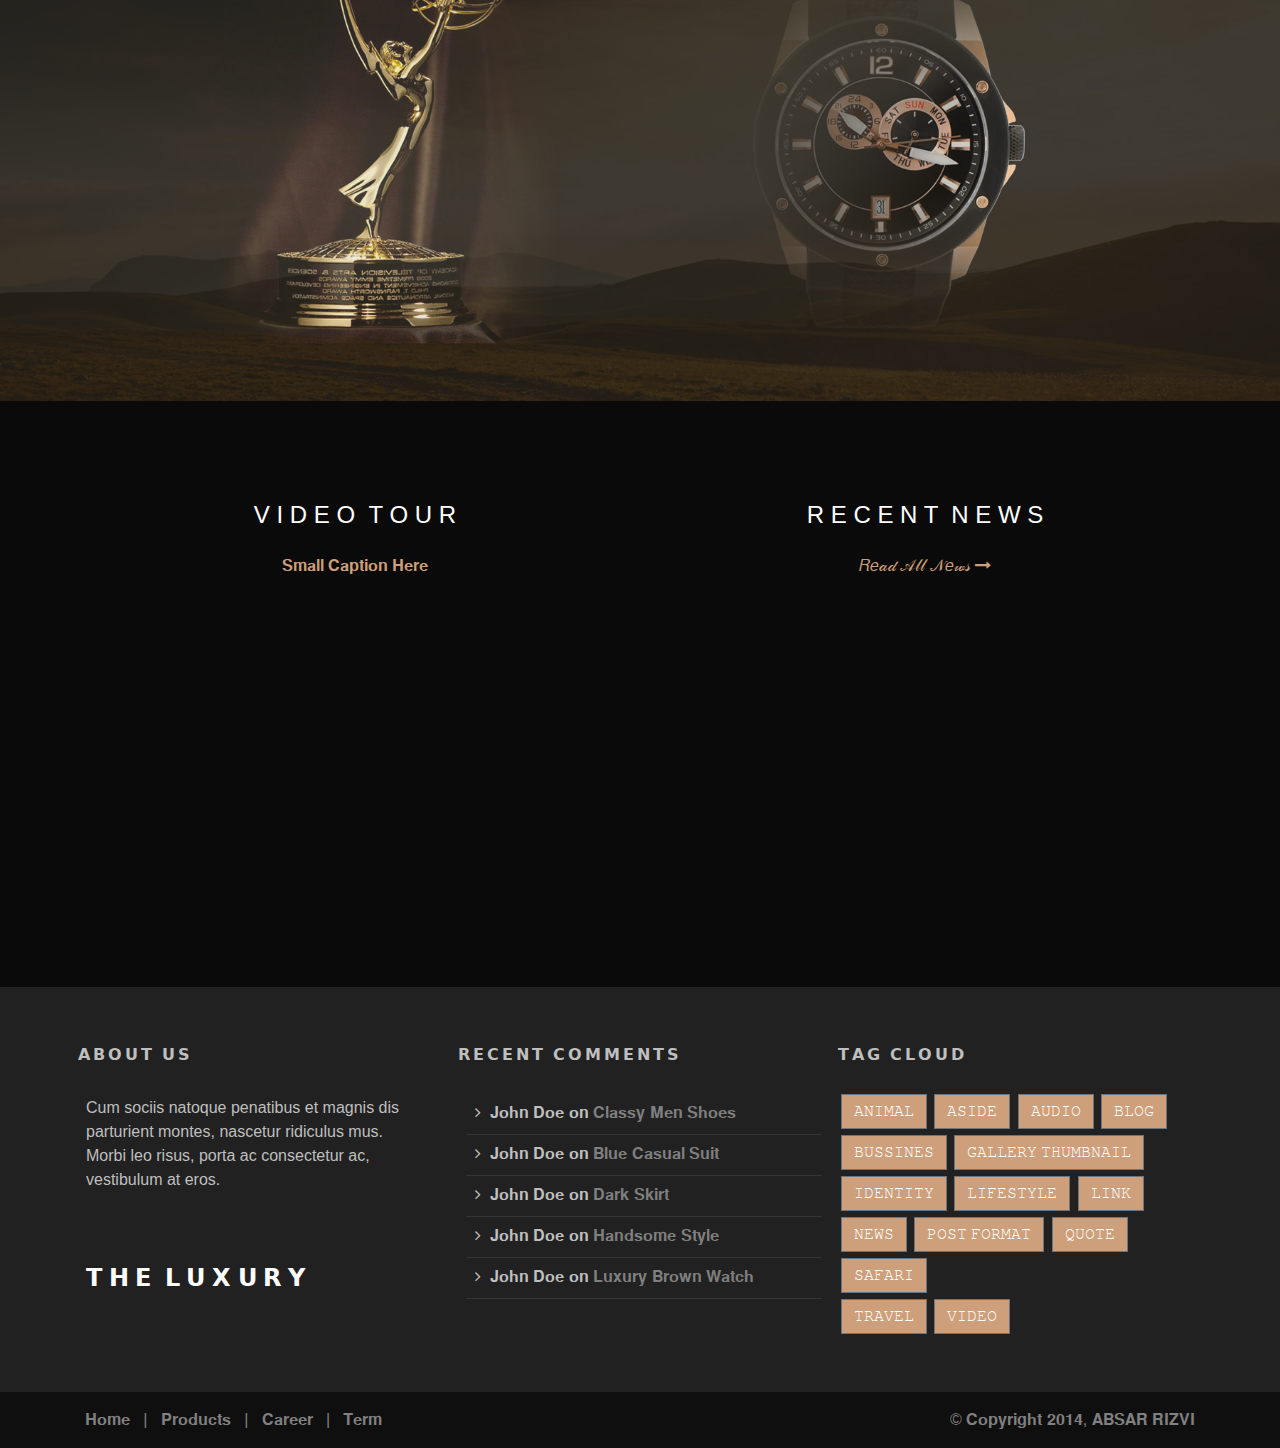
==== commit dfac3cd9: "Update index.html" ====
--- a/index.html
+++ b/index.html
@@ -616,7 +616,7 @@
           𝐇𝐨𝐦𝐞 &nbsp | &nbsp 𝐏𝐫𝐨𝐝𝐮𝐜𝐭𝐬 &nbsp  | &nbsp 𝐂𝐚𝐫𝐞𝐞𝐫  &nbsp | &nbsp 𝐓𝐞𝐫𝐦</a>
         </div>
         <div class="col-6 text-right txgray">
-          © 𝐂𝐨𝐩𝐲𝐫𝐢𝐠𝐡𝐭 𝟐𝟎𝟏𝟒, 𝐆𝐨𝐨𝐝𝐋𝐚𝐲𝐞𝐫𝐬
+          © 𝐂𝐨𝐩𝐲𝐫𝐢𝐠𝐡𝐭 𝟐𝟎𝟏𝟒, 𝐀𝐁𝐒𝐀𝐑 𝐑𝐈𝐙𝐕𝐈
 
         </div>
       </div>
@@ -642,4 +642,4 @@
 
 </body>
 
-</html>+</html>
